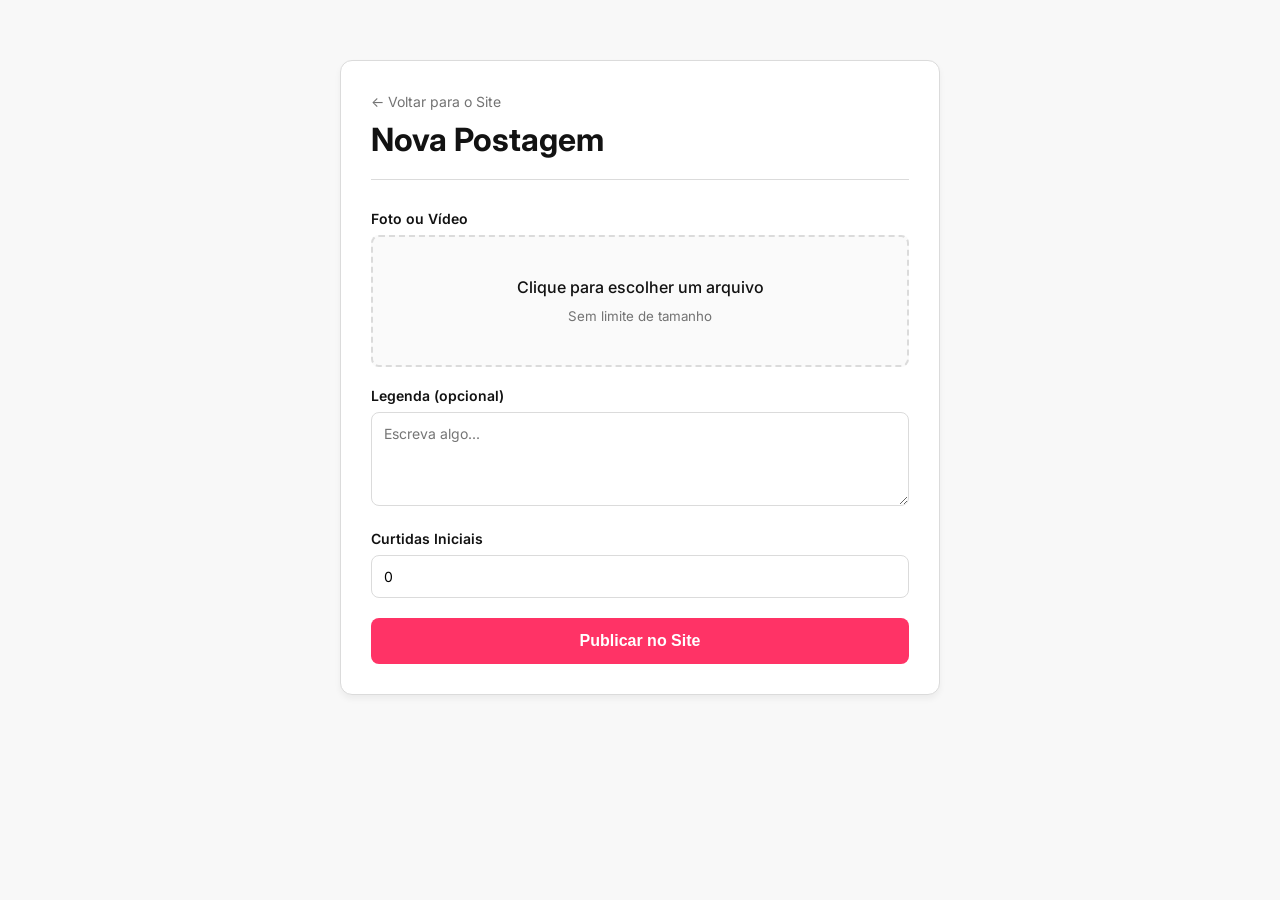
==== admin.html @ fbd62d76 "Deploy inicial: site Anna Delarosa com painel admin e chat" ====
<!DOCTYPE html>
<html lang="pt-BR">
<head>
    <meta charset="utf-8">
    <meta name="viewport" content="width=device-width, initial-scale=1.0">
    <title>Painel de Administração</title>
    <link rel="preconnect" href="https://fonts.googleapis.com">
    <link rel="preconnect" href="https://fonts.gstatic.com" crossorigin="">
    <link href="https://fonts.googleapis.com/css2?family=Inter:wght@400;500;600;700&display=swap" rel="stylesheet">
    <link rel="stylesheet" href="admin.css">
</head>
<body>
    <div class="admin-container">
        <header class="admin-header">
            <a href="index.html" class="back-link">&larr; Voltar para o Site</a>
            <h1>Nova Postagem</h1>
        </header>

        <form id="post-form" class="post-form">
            <div class="form-group">
                <label for="media">Foto ou Vídeo</label>
                <div class="file-upload" id="file-upload-area">
                    <input type="file" id="media" accept="image/*,video/*" required>
                    <div class="upload-placeholder">
                        <span>Clique para escolher um arquivo</span>
                        <small>Sem limite de tamanho</small>
                    </div>
                    <img id="media-preview" class="hidden" alt="Preview">
                    <video id="video-preview" class="hidden" controls></video>
                </div>
            </div>

            <div class="form-group">
                <label for="caption">Legenda (opcional)</label>
                <textarea id="caption" rows="4" placeholder="Escreva algo..."></textarea>
            </div>

            <div class="form-group">
                <label for="likes">Curtidas Iniciais</label>
                <input type="number" id="likes" min="0" value="0">
            </div>

            <button type="submit" class="submit-btn">Publicar no Site</button>
        </form>

        <div id="success-message" class="hidden">
            Postagem publicada com sucesso!
        </div>
    </div>

    <script src="admin.js"></script>
</body>
</html>
---- admin.css ----
:root {
    --bg-color: #f8f8f8;
    --card-bg: #ffffff;
    --text-primary: #121212;
    --text-secondary: #737373;
    --border-color: #dbdbdb;
    --accent: #ff3366;
    --accent-hover: #e62e5c;
}

* {
    margin: 0;
    padding: 0;
    box-sizing: border-box;
}

body {
    font-family: 'Inter', sans-serif;
    background-color: var(--bg-color);
    color: var(--text-primary);
    padding: 20px;
}

.admin-container {
    max-width: 600px;
    margin: 40px auto;
    background-color: var(--card-bg);
    border: 1px solid var(--border-color);
    border-radius: 12px;
    padding: 30px;
    box-shadow: 0 4px 6px rgba(0,0,0,0.05);
}

.admin-header {
    margin-bottom: 30px;
    border-bottom: 1px solid var(--border-color);
    padding-bottom: 20px;
}

.back-link {
    display: inline-block;
    color: var(--text-secondary);
    text-decoration: none;
    margin-bottom: 10px;
    font-size: 14px;
}

.back-link:hover {
    color: var(--text-primary);
}

.post-form .form-group {
    margin-bottom: 20px;
}

.post-form label {
    display: block;
    margin-bottom: 8px;
    font-weight: 600;
    font-size: 14px;
}

.file-upload {
    border: 2px dashed var(--border-color);
    border-radius: 8px;
    padding: 40px 20px;
    text-align: center;
    position: relative;
    cursor: pointer;
    background-color: #fafafa;
    transition: all 0.2s;
}

.file-upload:hover {
    border-color: var(--accent);
}

.file-upload input[type="file"] {
    position: absolute;
    width: 100%;
    height: 100%;
    top: 0;
    left: 0;
    opacity: 0;
    cursor: pointer;
}

.upload-placeholder span {
    display: block;
    font-weight: 500;
    color: var(--text-primary);
    margin-bottom: 8px;
}

.upload-placeholder small {
    color: var(--text-secondary);
}

#media-preview, #video-preview {
    max-width: 100%;
    max-height: 300px;
    border-radius: 8px;
    margin-top: 10px;
}

.hidden {
    display: none !important;
}

textarea, input[type="number"] {
    width: 100%;
    padding: 12px;
    border: 1px solid var(--border-color);
    border-radius: 8px;
    font-family: inherit;
    font-size: 14px;
    resize: vertical;
}

textarea:focus, input[type="number"]:focus {
    outline: none;
    border-color: var(--accent);
}

.submit-btn {
    background-color: var(--accent);
    color: #fff;
    border: none;
    padding: 14px 20px;
    width: 100%;
    border-radius: 8px;
    font-size: 16px;
    font-weight: 600;
    cursor: pointer;
    transition: background-color 0.2s;
}

.submit-btn:hover {
    background-color: var(--accent-hover);
}

#success-message {
    margin-top: 20px;
    padding: 15px;
    background-color: #e6ffed;
    border: 1px solid #b7ebc6;
    color: #1e7035;
    border-radius: 8px;
    text-align: center;
    font-weight: 500;
}
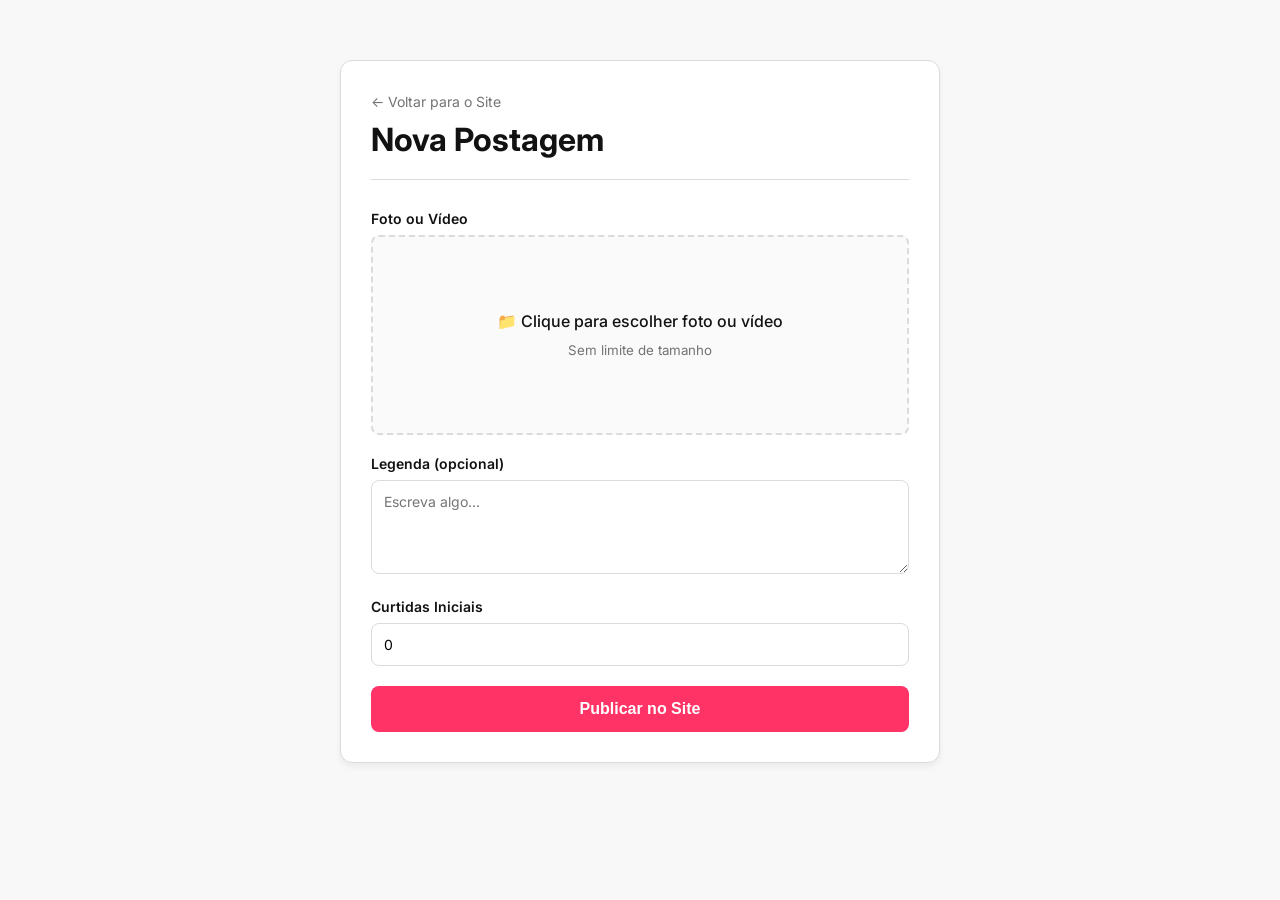
==== commit 24c7c3c3: "Fix: Cloudinary Upload Widget oficial - sem CORS, sem limite de tamanho" ====
--- a/admin.html
+++ b/admin.html
@@ -17,16 +17,15 @@
         </header>
 
         <form id="post-form" class="post-form">
+
             <div class="form-group">
-                <label for="media">Foto ou Vídeo</label>
-                <div class="file-upload" id="file-upload-area">
-                    <input type="file" id="media" accept="image/*,video/*" required>
-                    <div class="upload-placeholder">
-                        <span>Clique para escolher um arquivo</span>
+                <label>Foto ou Vídeo</label>
+                <div id="upload-area" class="file-upload" style="cursor:pointer; display:flex; align-items:center; justify-content:center; min-height:200px;">
+                    <div id="upload-placeholder" class="upload-placeholder">
+                        <span>📁 Clique para escolher foto ou vídeo</span>
                         <small>Sem limite de tamanho</small>
                     </div>
-                    <img id="media-preview" class="hidden" alt="Preview">
-                    <video id="video-preview" class="hidden" controls></video>
+                    <div id="upload-preview" style="display:none; width:100%; text-align:center;"></div>
                 </div>
             </div>
 
@@ -40,14 +39,17 @@
                 <input type="number" id="likes" min="0" value="0">
             </div>
 
-            <button type="submit" class="submit-btn">Publicar no Site</button>
+            <button type="submit" class="submit-btn" id="submit-btn" disabled>Publicar no Site</button>
         </form>
 
         <div id="success-message" class="hidden">
-            Postagem publicada com sucesso!
+            ✅ Postagem publicada com sucesso! Atualize o site para ver.
         </div>
     </div>
 
+    <!-- Cloudinary Upload Widget (solucao oficial sem problemas de CORS) -->
+    <script src="https://upload-widget.cloudinary.com/global/all.js"></script>
+    <script src="firebase-config.js"></script>
     <script src="admin.js"></script>
 </body>
 </html>
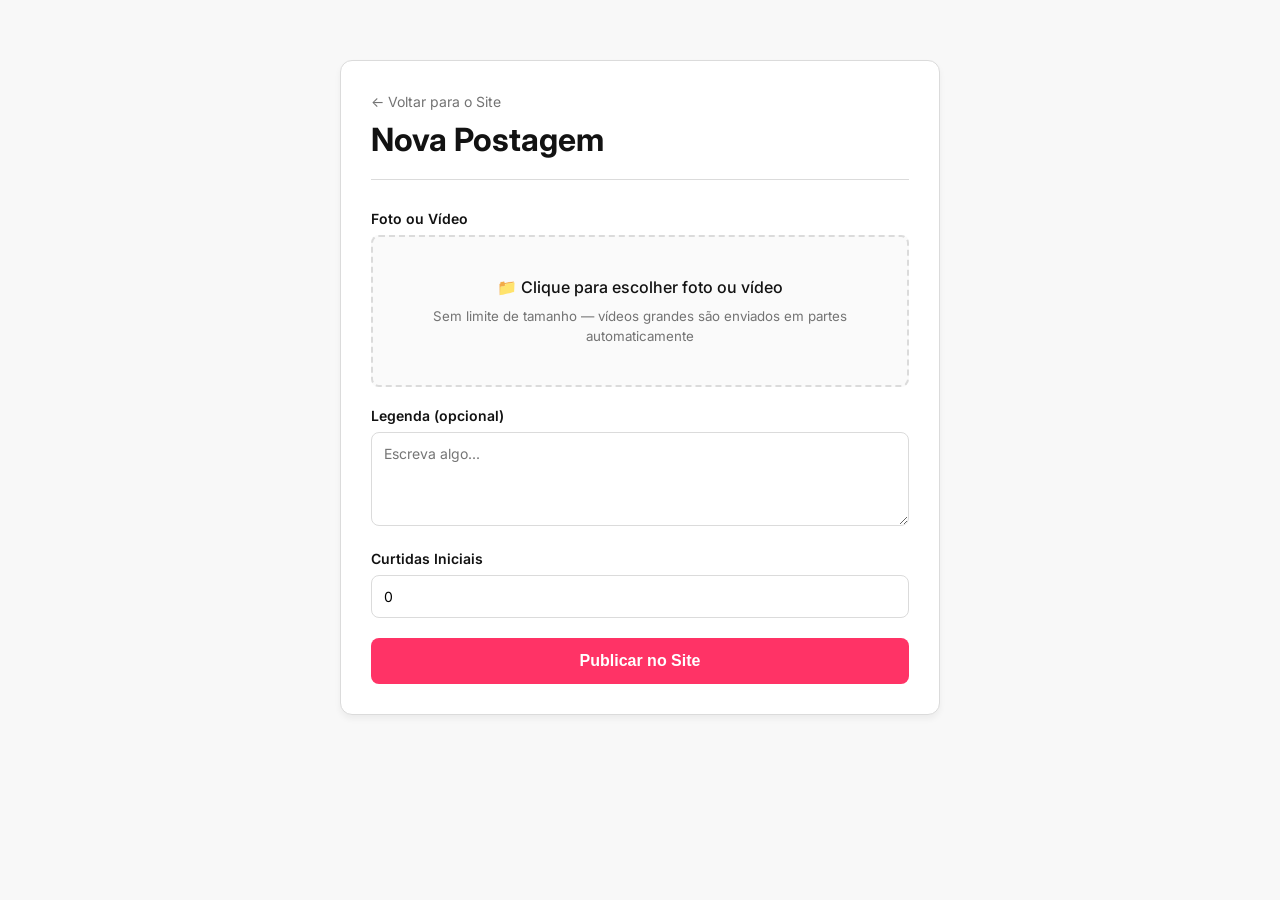
==== commit 10fcd083: "Fix: chunked upload manual via API Cloudinary - sem limite de tamanho" ====
--- a/admin.html
+++ b/admin.html
@@ -20,12 +20,25 @@
 
             <div class="form-group">
                 <label>Foto ou Vídeo</label>
-                <div id="upload-area" class="file-upload" style="cursor:pointer; display:flex; align-items:center; justify-content:center; min-height:200px;">
-                    <div id="upload-placeholder" class="upload-placeholder">
+                <div class="file-upload" id="file-upload-area">
+                    <input type="file" id="media" accept="image/*,video/*" required>
+                    <div class="upload-placeholder">
                         <span>📁 Clique para escolher foto ou vídeo</span>
-                        <small>Sem limite de tamanho</small>
+                        <small>Sem limite de tamanho — vídeos grandes são enviados em partes automaticamente</small>
                     </div>
-                    <div id="upload-preview" style="display:none; width:100%; text-align:center;"></div>
+                    <img id="media-preview" class="hidden" alt="Preview">
+                    <video id="video-preview" class="hidden" controls></video>
+                </div>
+
+                <!-- Barra de progresso -->
+                <div id="progress-container" class="hidden" style="margin-top:12px;">
+                    <div style="display:flex; justify-content:space-between; margin-bottom:4px;">
+                        <span id="progress-label" style="font-size:13px; color:#737373;">Enviando...</span>
+                        <span id="progress-percent" style="font-size:13px; font-weight:600; color:#ff8c00;">0%</span>
+                    </div>
+                    <div style="background:#f0f0f0; border-radius:8px; height:10px; overflow:hidden;">
+                        <div id="progress-bar" style="height:100%; width:0%; background:#ff8c00; border-radius:8px; transition:width 0.3s ease;"></div>
+                    </div>
                 </div>
             </div>
 
@@ -39,7 +52,7 @@
                 <input type="number" id="likes" min="0" value="0">
             </div>
 
-            <button type="submit" class="submit-btn" id="submit-btn" disabled>Publicar no Site</button>
+            <button type="submit" class="submit-btn" id="submit-btn">Publicar no Site</button>
         </form>
 
         <div id="success-message" class="hidden">
@@ -47,8 +60,6 @@
         </div>
     </div>
 
-    <!-- Cloudinary Upload Widget (solucao oficial sem problemas de CORS) -->
-    <script src="https://upload-widget.cloudinary.com/global/all.js"></script>
     <script src="firebase-config.js"></script>
     <script src="admin.js"></script>
 </body>
